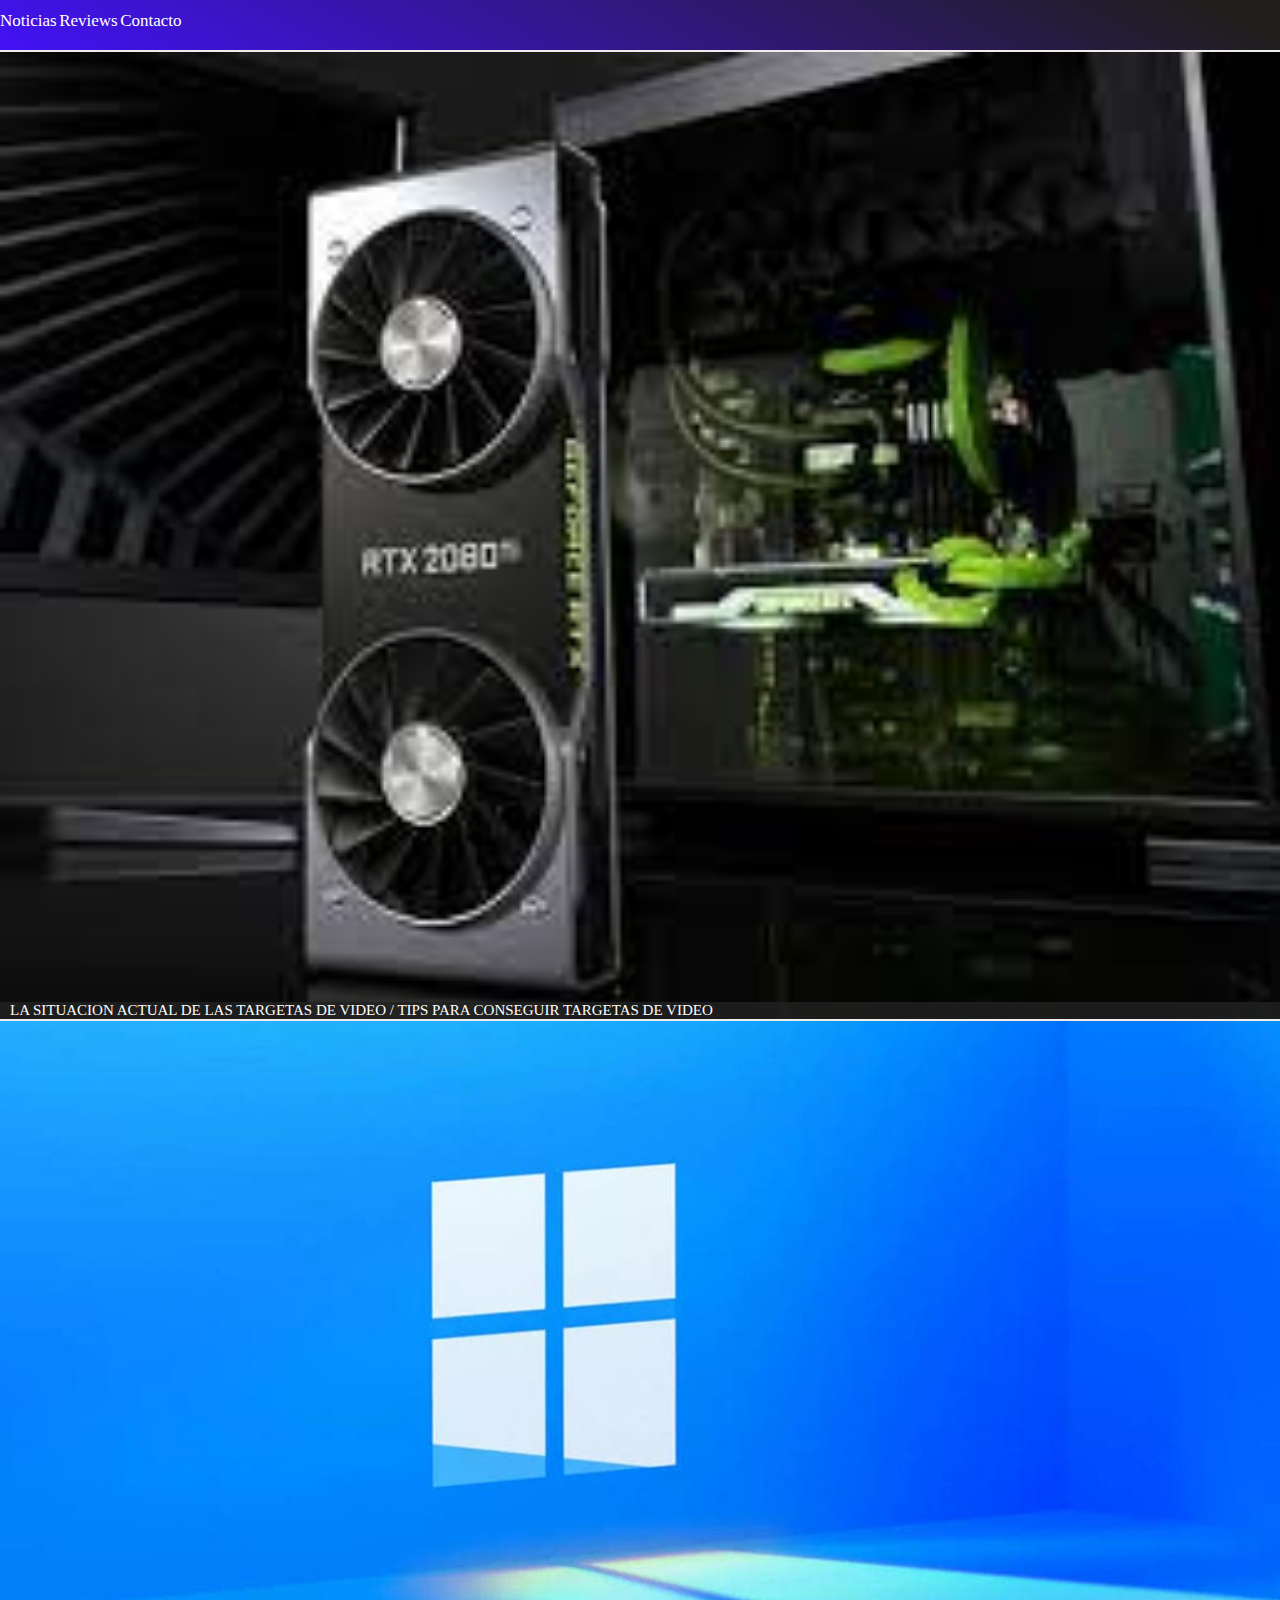
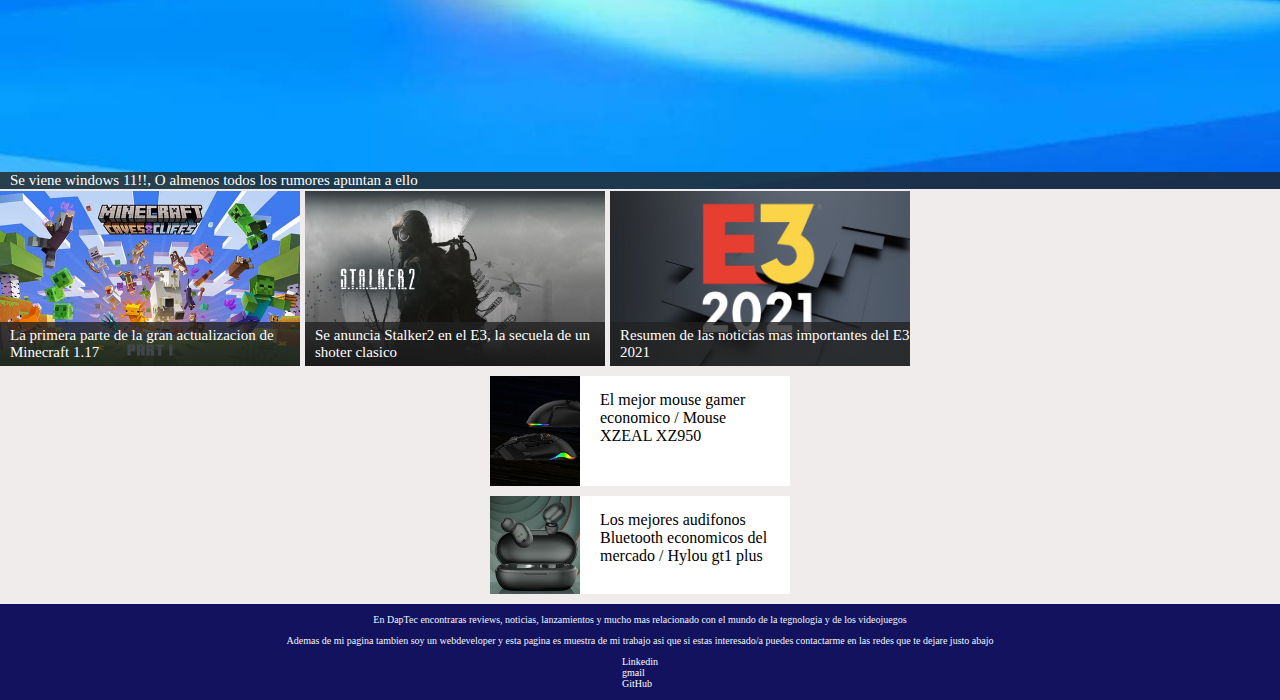
==== index.html @ 0bd04ddf "Esta es la pagina sin preprosesadores" ====
<!DOCTYPE html>
<html lang="en">
  <head>
    <meta charset="UTF-8">
    <meta http-equiv="X-UA-Compatible" content="IE=edge">
    <meta name="viewport" content="width=device-width, initial-scale=1.0">
    <title>DapTec</title>
    <link rel="stylesheet" href="./style.css">
  </head>
  <body>
    <header>
      <nav>
        <section class="contenedor nav">
          <div class="logo">
            <img src="" alt="">
          </div>
          <div class="enlaces-header">
            <a href="#">Noticias</a>
            <a href="#">Reviews</a>
            <a href="#">Contacto</a>
          </div>
          <div class="hamburguer">
            <i class="fas fa-bars"></i>
          </div>
        </section>         
      </nav>
    </header>
    <main>
      <section class="notices">
        <article>
          <img src="./assets/img/rtx.jpg" alt="Imagen de una targeta grafica RTX" >
          <div class="notices__text">
            <a href="#">LA SITUACION ACTUAL DE LAS TARGETAS DE VIDEO / TIPS PARA CONSEGUIR TARGETAS DE VIDEO</a>
          </div>
        </article>
        <article>
          <img src="./assets/img/Windows11.jpg" alt="Imagen de windows" >
          <div class="notices__text">
            <a href="#">Se viene windows 11!!, O almenos todos los rumores apuntan a ello</a>
          </div>
        </article>
      </section>
      <section class="notices-secundaries-slider">
        <article class="notices-secundaries">
          <img src="./assets/img/minecraft-1-17-parte-1.jpg" alt="Imagen de minecraft 1.17" >
          <div class="notices-secundaries__title">
            <a href="#">La primera parte de la gran actualizacion de Minecraft 1.17</a>
          </div>
        </article>
        <article class="notices-secundaries">
          <img src="./assets/img/stalker2.jpg" alt="Imagen de stalker 2" >
          <div class="notices-secundaries__title">
            <a href="#">Se anuncia Stalker2 en el E3, la secuela de un shoter clasico </a>
          </div>
        </article>
        <article class="notices-secundaries">
          <img src="./assets/img/E3-2021.jpg" alt="Imagen de E3 2021" >
          <div class="notices-secundaries__title">
            <a href="#">Resumen de las noticias mas importantes del E3 2021</a>
          </div>
        </article>
      </section>
      <section class="reviews">
        <article>
          <img src="./assets/img/PC-XZEAL.jpg" alt="imagen del mouse gamaer xzeal 950, un mouse super economico ">
          <a href="./pags/reseña_mouse.html">El mejor mouse gamer economico / Mouse XZEAL XZ950</a>
        </article>
        <article>
          <img src="./assets/img/gt1_specs1.jpg" alt="imagen de los audifonos gt1 plus">
          <a href="">Los mejores audifonos Bluetooth economicos del mercado / Hylou gt1 plus</a>
        </article>
      </section>
    </main>
    <footer>
      <section class="info">
        <p class="info__pag">En DapTec encontraras reviews, noticias, lanzamientos y mucho mas relacionado con el mundo de la tegnologia y de los videojuegos</p>
        <p class="info__service">Ademas de mi pagina tambien soy un webdeveloper y esta pagina es muestra de mi trabajo asi que si estas interesado/a puedes contactarme en las redes que te dejare justo abajo</p>
      </section>
      <section class="contact">
        <ul>
          <li> <span class="linkedin"></span> <a href="#">Linkedin</a></li>
          <li> <span class="gmail"></span><a href="#">gmail</a></li>
          <li> <span class="github"></span><a href="#">GitHub</a></li>
        </ul>
      </section>
      <section class="logo-footer">
        <img src="" alt="">
      </section>
    </footer>
  </body>
</html>
---- style.css ----
* {
  box-sizing: border-box;
  padding: 0;
  margin: 0;
}
html {
  font-size: 62.5%;
}
body{
  background-color: #f0ecec;
}
nav {
  position: relative;
  width: auto;
  height: 50px;
  background: linear-gradient(207.8deg, #201E1C 5.69%, #4311f5 100%);
  margin-bottom: 2px;
}
.enlaces-header a{
  display: inline-block;
  color: white;
  font-size: 1.7rem;
  text-decoration: none;
}
.notices article {
	display: flex;
  width: 100%;
  height: auto;
  margin-bottom: 2px;
}

.notices img{
  width: 100%;
}
.notices__text {
  position: absolute;
  width: 100%;
  align-self: flex-end;
  height: auto;
  background-color: rgba(34,34,34,0.8);

}
.notices__text a {
  display: inline-block;
  padding-left: 10px;
  color: white;
  text-decoration: none;
  font-size: 1.5rem;
}
.notices-secundaries-slider {
  display: flex;
  height: auto;
  overflow-x: scroll;
  overscroll-behavior-x: contain;
  scroll-snap-type: x proximity;
}
.notices-secundaries {
  position: relative;
  scroll-snap-align: center;
  display: flex;
  width: 100%;
  height: auto;
  margin-right: 5px;
  min-width: 220px;
  max-width: 300px;
}
.notices-secundaries img{
  width: 100%;
}
.notices-secundaries__title {
  position: absolute;
  align-self: flex-end;
  width: 100%;
  height: auto;
  max-height: 220px;
  padding: 5px 0;
  background-color: rgba(34,34,34,0.8);

}
.notices-secundaries__title a {
  display: inline-block;
  padding-left: 10px;
  color: white;
  text-decoration: none;
  font-size: 1.5rem;
}

.reviews article {
  display: flex;
  flex-wrap: wrap;
  align-items: center;
  width: 95%;
  max-width: 300px;
  margin-left: calc(50% - 150px);
  height: auto;
  margin-top: 10px;
  background-color: white;
  border-radius: 2px;
}
.reviews article a {
	display: flex;
  width: 65%;
  align-self: flex-start;
  padding-top: 15px;
	font-size: 1.6rem;
	color: black;
	text-decoration: none;
  padding-left: 20px;
}
.reviews article img {
	display: flex;
  width: 30%;
	height: auto;
}
footer {
  position: relative;
  display: flex;
  flex-direction: column;
  justify-content: center;
  width: 100%;
  margin-top: 10px;
  width: 100%;
  height: auto;
  background-color: rgb(18, 18, 94);
}
.info {
  width: 70%;
  text-align: center;
  font-size: 1rem;
  color: aliceblue;
  align-self: center ;
  margin-top: 10px;
}
.info__service {
  margin-top: 10px;
}
.contact {
  font-size: 1rem;
  align-self: center;
  margin-top: 10px;
}

.contact ul{
  list-style: none;
}
.contact a {
  color: white;
  text-decoration: none;
}
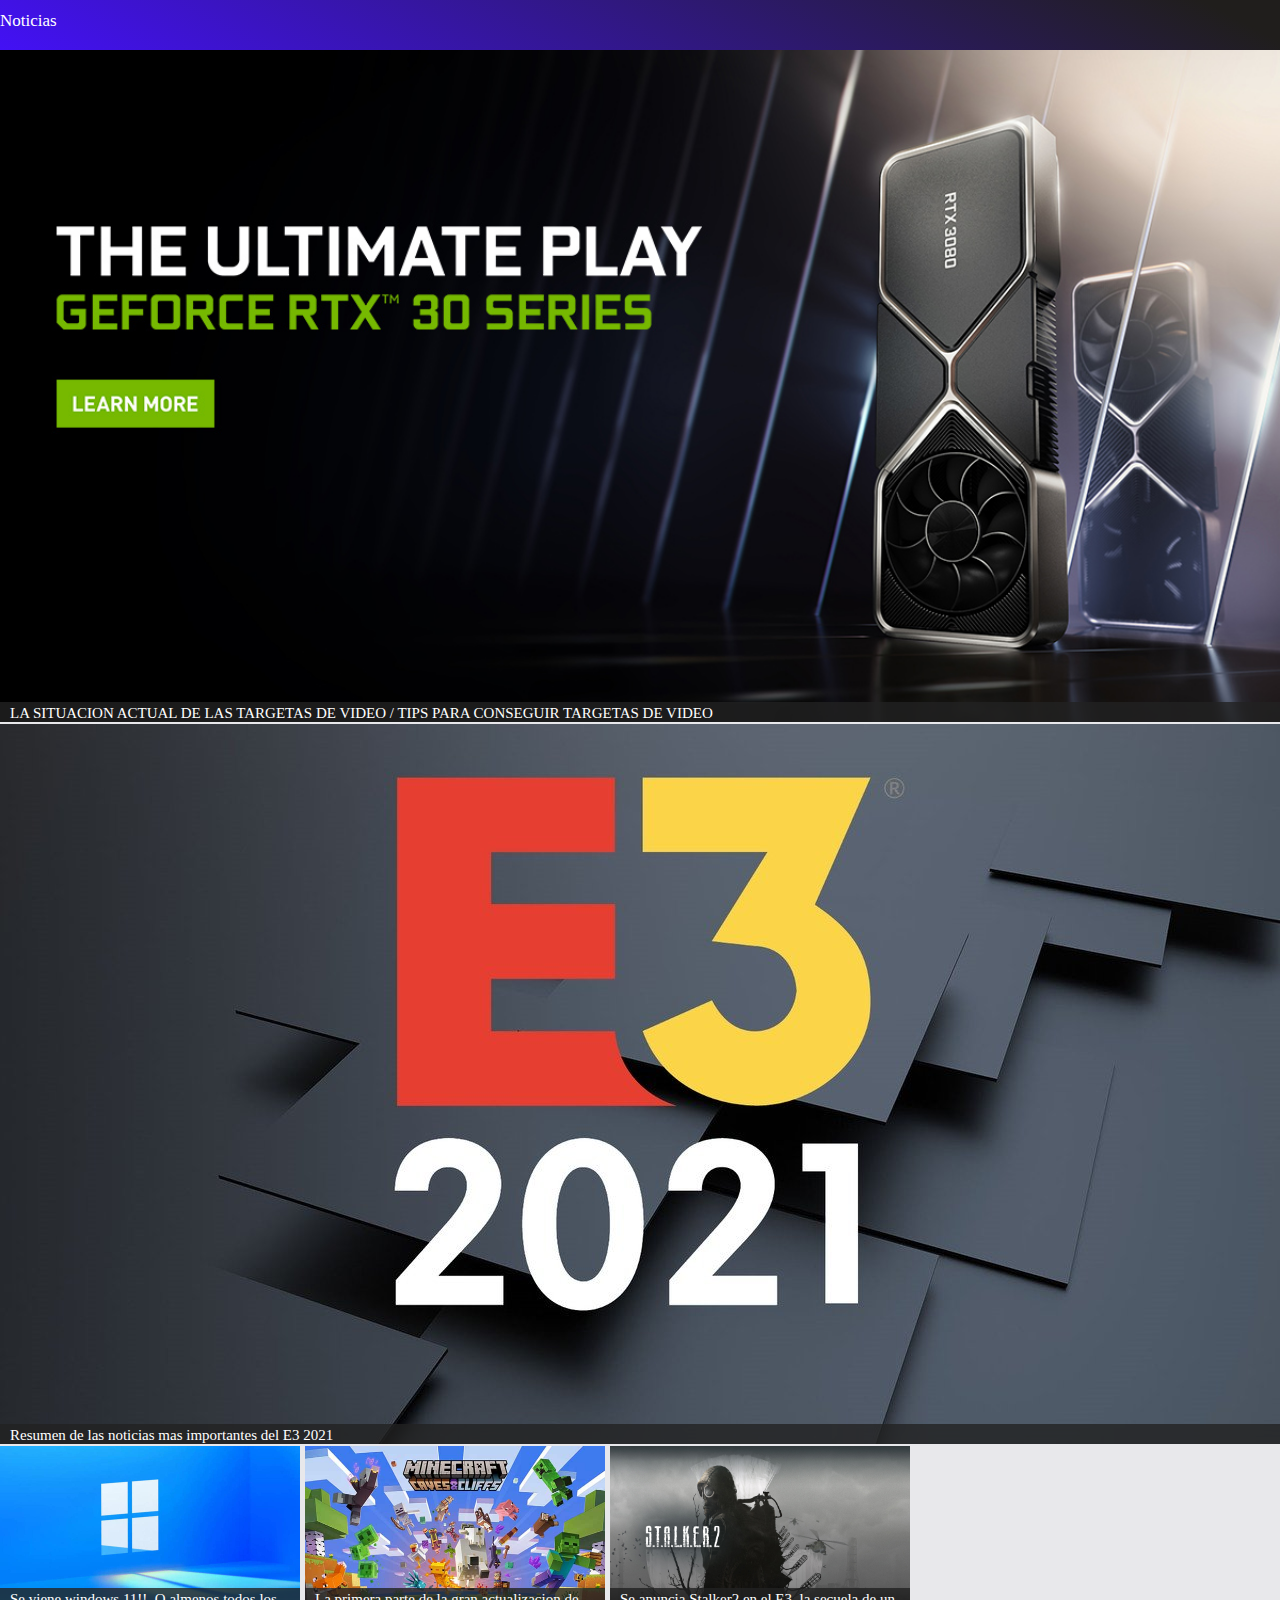
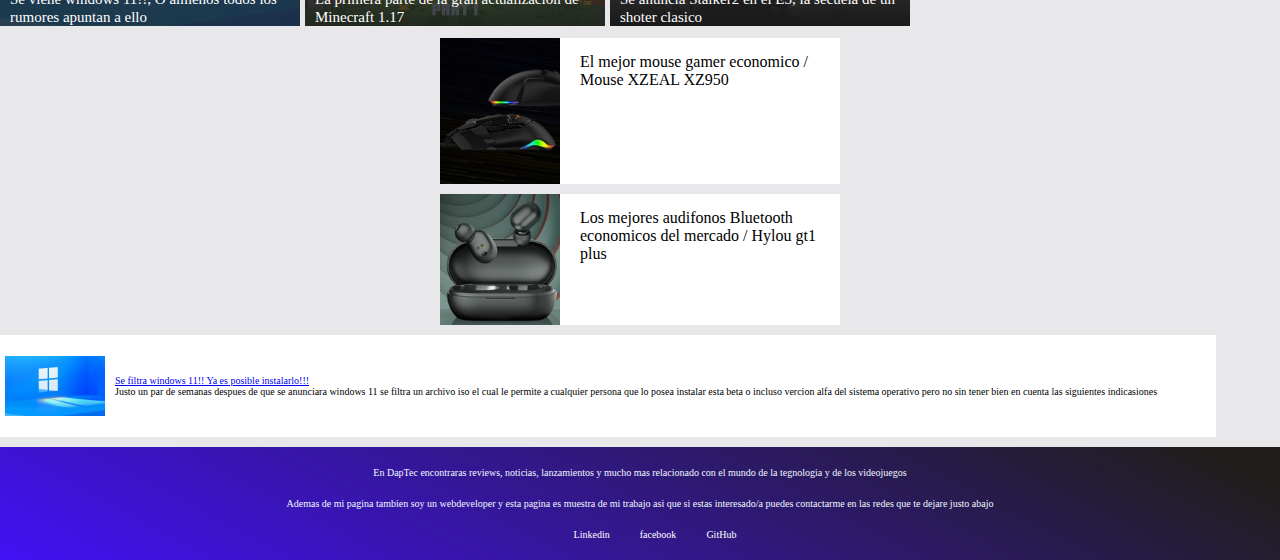
==== commit aadde3b7: "Se cambio la ubicacion del index.html" ====
--- a/index.html
+++ b/index.html
@@ -4,88 +4,56 @@
     <meta charset="UTF-8">
     <meta http-equiv="X-UA-Compatible" content="IE=edge">
     <meta name="viewport" content="width=device-width, initial-scale=1.0">
-    <title>DapTec</title>
-    <link rel="stylesheet" href="./style.css">
+    <title>DapTec </title>
+    <link rel="stylesheet" href="../css/style.css">
   </head>
   <body>
-    <header>
+    <header> 
       <nav>
-        <section class="contenedor nav">
-          <div class="logo">
-            <img src="" alt="">
-          </div>
-          <div class="enlaces-header">
-            <a href="#">Noticias</a>
-            <a href="#">Reviews</a>
-            <a href="#">Contacto</a>
-          </div>
-          <div class="hamburguer">
-            <i class="fas fa-bars"></i>
-          </div>
-        </section>         
+        <section class="nav"> 
+          <div class="nav__logo"> <img src="" alt=""></div>
+          <div class="nav__enlaces"><a href="#">Noticias</a></div>
+        </section>
       </nav>
     </header>
-    <main>
+    <main> 
       <section class="notices">
-        <article>
-          <img src="./assets/img/rtx.jpg" alt="Imagen de una targeta grafica RTX" >
-          <div class="notices__text">
-            <a href="#">LA SITUACION ACTUAL DE LAS TARGETAS DE VIDEO / TIPS PARA CONSEGUIR TARGETAS DE VIDEO</a>
-          </div>
+        <article class="notices__article"> <img class="notices__article--img" src="../assets/img/geforce-rtx-30.jpg" alt="imagen de targeta grafica RTX"/>
+          <div class="notices__article--title"><a href="undefined">LA SITUACION ACTUAL DE LAS TARGETAS DE VIDEO / TIPS PARA CONSEGUIR TARGETAS DE VIDEO</a></div>
         </article>
-        <article>
-          <img src="./assets/img/Windows11.jpg" alt="Imagen de windows" >
-          <div class="notices__text">
-            <a href="#">Se viene windows 11!!, O almenos todos los rumores apuntan a ello</a>
-          </div>
+        <article class="notices__article"> <img class="notices__article--img" src="../assets/img/E3-2021.jpg" alt="imagen del e3 2021"/>
+          <div class="notices__article--title"><a href="undefined">Resumen de las noticias mas importantes del E3 2021</a></div>
         </article>
       </section>
       <section class="notices-secundaries-slider">
-        <article class="notices-secundaries">
-          <img src="./assets/img/minecraft-1-17-parte-1.jpg" alt="Imagen de minecraft 1.17" >
-          <div class="notices-secundaries__title">
-            <a href="#">La primera parte de la gran actualizacion de Minecraft 1.17</a>
-          </div>
+        <article class="notices__article"> <img class="notices__article--img" src="../assets/img/Windows11.jpg" alt="imagen de windows 11"/>
+          <div class="notices__article--title"><a href="undefined">Se viene windows 11!!, O almenos todos los rumores apuntan a ello</a></div>
         </article>
-        <article class="notices-secundaries">
-          <img src="./assets/img/stalker2.jpg" alt="Imagen de stalker 2" >
-          <div class="notices-secundaries__title">
-            <a href="#">Se anuncia Stalker2 en el E3, la secuela de un shoter clasico </a>
-          </div>
+        <article class="notices__article"> <img class="notices__article--img" src="../assets/img/minecraft-1-17-parte-1.jpg" alt="imagen de minecraft 1.17"/>
+          <div class="notices__article--title"><a href="undefined">La primera parte de la gran actualizacion de Minecraft 1.17</a></div>
         </article>
-        <article class="notices-secundaries">
-          <img src="./assets/img/E3-2021.jpg" alt="Imagen de E3 2021" >
-          <div class="notices-secundaries__title">
-            <a href="#">Resumen de las noticias mas importantes del E3 2021</a>
-          </div>
+        <article class="notices__article"> <img class="notices__article--img" src="../assets/img/stalker2.jpg" alt="imagen de stalker 2"/>
+          <div class="notices__article--title"><a href="undefined">Se anuncia Stalker2 en el E3, la secuela de un shoter clasico</a></div>
         </article>
       </section>
-      <section class="reviews">
-        <article>
-          <img src="./assets/img/PC-XZEAL.jpg" alt="imagen del mouse gamaer xzeal 950, un mouse super economico ">
-          <a href="./pags/reseña_mouse.html">El mejor mouse gamer economico / Mouse XZEAL XZ950</a>
-        </article>
-        <article>
-          <img src="./assets/img/gt1_specs1.jpg" alt="imagen de los audifonos gt1 plus">
-          <a href="">Los mejores audifonos Bluetooth economicos del mercado / Hylou gt1 plus</a>
-        </article>
+      <section class="reviews"> 
+        <article class="reviews__article"> <img src="../assets/img/PC-XZEAL.jpg" alt="imagen de mouse gamin XZEAL 950"/><a href="#">El mejor mouse gamer economico / Mouse XZEAL XZ950</a></article>
+        <article class="reviews__article"> <img src="../assets/img/gt1_specs1.jpg" alt="imagen de audifonos haylou gt1 plus"/><a href="#">Los mejores audifonos Bluetooth economicos del mercado / Hylou gt1 plus</a></article>
       </section>
+      <article class="article-big">
+        <div class="article-big__img"> <img src="../assets/img/Windows11.jpg" alt="imagen de windows 11"/></div>
+        <div class="article-big__content"><a href="#">Se filtra windows 11!! Ya es posible instalarlo!!!</a>
+          <p>Justo un par de semanas despues de que se anunciara windows 11 se filtra un archivo iso el cual le permite a cualquier persona que lo posea instalar esta beta o incluso vercion alfa del sistema operativo pero no sin tener bien en cuenta las siguientes indicasiones</p>
+        </div>
+      </article>
     </main>
-    <footer>
-      <section class="info">
-        <p class="info__pag">En DapTec encontraras reviews, noticias, lanzamientos y mucho mas relacionado con el mundo de la tegnologia y de los videojuegos</p>
-        <p class="info__service">Ademas de mi pagina tambien soy un webdeveloper y esta pagina es muestra de mi trabajo asi que si estas interesado/a puedes contactarme en las redes que te dejare justo abajo</p>
+    <footer class="footer"> 
+      <section class="footer__info">
+        <p>En DapTec encontraras reviews, noticias, lanzamientos y mucho mas relacionado con el mundo de la tegnologia y de los videojuegos</p>
+        <p>Ademas de mi pagina tambien soy un webdeveloper y esta pagina es muestra de mi trabajo asi que si estas interesado/a puedes contactarme en las redes que te dejare justo abajo</p>
       </section>
-      <section class="contact">
-        <ul>
-          <li> <span class="linkedin"></span> <a href="#">Linkedin</a></li>
-          <li> <span class="gmail"></span><a href="#">gmail</a></li>
-          <li> <span class="github"></span><a href="#">GitHub</a></li>
-        </ul>
-      </section>
-      <section class="logo-footer">
-        <img src="" alt="">
-      </section>
+      <section class="footer__contact"> <a href="#">Linkedin</a><a href="#">facebook</a><a href="#">GitHub</a></section>
+      <section class="footer__logo"></section>
     </footer>
   </body>
-</html>
+</html>--- a/css/style.css
+++ b/css/style.css
@@ -0,0 +1,208 @@
+* {
+  -webkit-box-sizing: border-box;
+          box-sizing: border-box;
+  margin: 0;
+  padding: 0;
+}
+
+html {
+  font-size: 62.5%;
+}
+
+body {
+  margin: 0;
+  background-color: #e8e8eb;
+}
+
+nav {
+  position: relative;
+  display: -webkit-box;
+  display: -ms-flexbox;
+  display: flex;
+  width: 100%;
+  height: 50px;
+  background: linear-gradient(207.8deg, #201E1C 5.69%, #4311f5 100%);
+}
+nav__enlaces {
+  margin-top: auto;
+}
+nav a {
+  display: inline-block;
+  color: #FFF;
+  font-size: 1.7rem;
+  text-decoration: none;
+}
+
+.notices {
+  width: 100%;
+}
+.notices__article {
+  display: -webkit-box;
+  display: -ms-flexbox;
+  display: flex;
+  width: 100%;
+  height: auto;
+  margin-bottom: 2px;
+}
+.notices__article--img {
+  width: 100%;
+}
+.notices__article--img {
+  width: 100%;
+}
+.notices__article--title {
+  position: absolute;
+  width: 100%;
+  -ms-flex-item-align: end;
+      align-self: flex-end;
+  height: auto;
+  background-color: rgba(34, 34, 34, 0.8);
+  padding-top: 2px;
+}
+.notices__article--title a {
+  display: inline-block;
+  padding-left: 10px;
+  color: white;
+  text-decoration: none;
+  font-size: 1.5rem;
+  font-weight: 500;
+  line-height: 1.8rem;
+}
+
+.notices-secundaries-slider {
+  display: -webkit-box;
+  display: -ms-flexbox;
+  display: flex;
+  height: auto;
+  overflow-x: scroll;
+  overscroll-behavior-x: contain;
+  -ms-scroll-snap-type: x proximity;
+      scroll-snap-type: x proximity;
+}
+.notices-secundaries-slider .notices__article {
+  position: relative;
+  scroll-snap-align: center;
+  display: -webkit-box;
+  display: -ms-flexbox;
+  display: flex;
+  width: 100%;
+  height: auto;
+  margin-right: 5px;
+  min-width: 220px;
+  max-width: 300px;
+}
+
+.reviews__article {
+  display: -webkit-box;
+  display: -ms-flexbox;
+  display: flex;
+  -ms-flex-wrap: wrap;
+      flex-wrap: wrap;
+  -webkit-box-align: center;
+      -ms-flex-align: center;
+          align-items: center;
+  width: 95%;
+  max-width: 400px;
+  margin: auto;
+  height: auto;
+  margin-top: 10px;
+  background-color: white;
+}
+.reviews__article a {
+  display: -webkit-box;
+  display: -ms-flexbox;
+  display: flex;
+  width: 65%;
+  -ms-flex-item-align: start;
+      align-self: flex-start;
+  padding-top: 15px;
+  font-size: 1.6rem;
+  color: black;
+  text-decoration: none;
+  padding-left: 20px;
+}
+.reviews__article img {
+  display: -webkit-box;
+  display: -ms-flexbox;
+  display: flex;
+  width: 30%;
+  height: auto;
+}
+
+.article-big {
+  display: -webkit-box;
+  display: -ms-flexbox;
+  display: flex;
+  -webkit-box-align: center;
+      -ms-flex-align: center;
+          align-items: center;
+  width: 95%;
+  margin-left: 0;
+  height: auto;
+  margin-top: 10px;
+  background-color: white;
+}
+.article-big .article-big__img {
+  width: 110px;
+  justify-items: center;
+}
+.article-big .article-big__img img {
+  display: -webkit-box;
+  display: -ms-flexbox;
+  display: flex;
+  width: 100px;
+  -ms-flex-line-pack: center;
+      align-content: center;
+}
+.article-big .article-big__content {
+  display: -webkit-box;
+  display: -ms-flexbox;
+  display: flex;
+  -webkit-box-orient: vertical;
+  -webkit-box-direction: normal;
+      -ms-flex-direction: column;
+          flex-direction: column;
+  padding: 40px 5px;
+}
+
+.footer {
+  position: relative;
+  display: -webkit-box;
+  display: -ms-flexbox;
+  display: flex;
+  -webkit-box-pack: center;
+      -ms-flex-pack: center;
+          justify-content: center;
+  margin-top: 10px;
+  -webkit-box-orient: vertical;
+  -webkit-box-direction: normal;
+      -ms-flex-direction: column;
+          flex-direction: column;
+  width: 100%;
+  height: auto;
+  background: linear-gradient(207.8deg, #201E1C 5.69%, #4311f5 100%);
+}
+.footer__info {
+  width: 70%;
+  text-align: center;
+  font-size: 1rem;
+  color: aliceblue;
+  -ms-flex-item-align: center;
+      -ms-grid-row-align: center;
+      align-self: center;
+  margin-top: 20px;
+}
+.footer__info p {
+  margin-bottom: 20px;
+}
+.footer__contact {
+  -ms-flex-item-align: center;
+      -ms-grid-row-align: center;
+      align-self: center;
+  margin-bottom: 20px;
+}
+.footer__contact a {
+  color: #FFF;
+  text-decoration: none;
+  margin-left: 30px;
+}